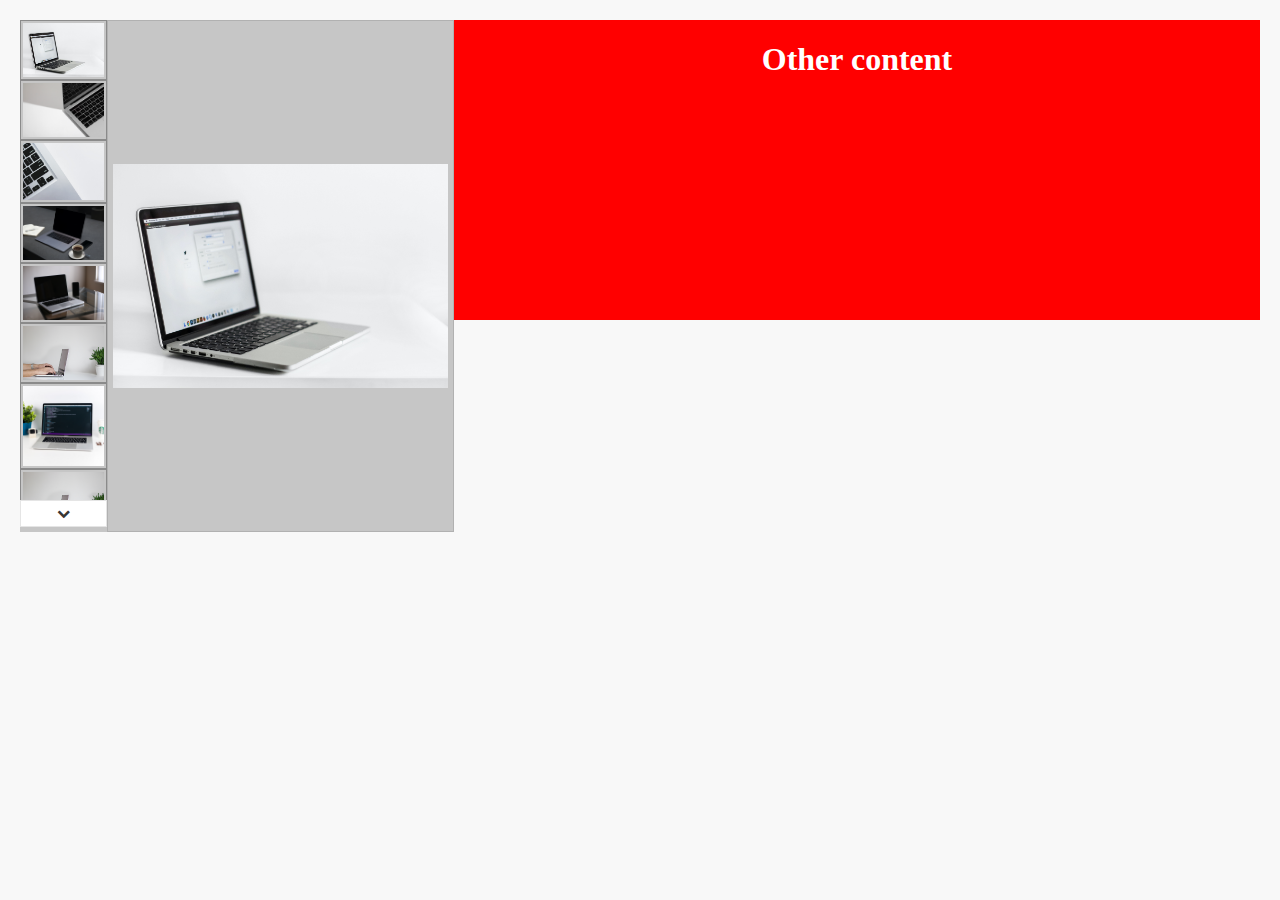
==== index.html @ f756901c "renamed" ====
<!DOCTYPE html>
<html lang="en">

<head>
    <meta charset="UTF-8">
    <meta name="viewport" content="width=device-width, initial-scale=1.0">
    <link rel="stylesheet" href="https://stackpath.bootstrapcdn.com/font-awesome/4.7.0/css/font-awesome.min.css"
        crossorigin="anonymous">
    <title>Gallery</title>
    <style>
        /*  --breakpoint-xs: 0;
            --breakpoint-sm: 576px;
            --breakpoint-md: 768px;
            --breakpoint-lg: 992px;
            --breakpoint-xl: 1200px; 
        */
        body {
            margin: 0;
            padding: 0;
            background: #f8f8f8;
        }

        .content-wrapper {
            display: flex;
            flex-direction: row;
            padding: 20px;
        }

        .carousel-wrapper {
            box-sizing: border-box;
            background: rgba(0, 0, 0, 0.2);
            display: flex;
            flex-direction: row;
        }

        .image-container {
            flex: 80%;
            padding: 5px;
            box-sizing: border-box;
            display: flex;
            justify-content: center;
            align-items: center;
            border: 1px solid rgba(0, 0, 0, 0.1);
        }

        .images-bar {
            flex: 20%;
            box-sizing: border-box;
            position: relative;
            transition: all 1s;
            vertical-align: middle;
            margin: 0px 0px 5px 0px;
        }

        .main-image {
            max-width: 100%;
            width: auto;
            height: 500px;
            object-fit: scale-down;
        }

        .images {
            height: 500px;
            padding: 0;
            display: flex;
            flex-direction: column;
            overflow: hidden;
            scroll-behavior: smooth;
        }

        .image {
            border: 1px solid rgba(0, 0, 0, 0.3);
            height: auto;
            box-sizing: border-box;
            padding: 2px;
            width: 100%;
            cursor: pointer;
            object-fit: cover;
            transition: all 0.2s;
        }

        ::-webkit-scrollbar {
            display: none;
        }

        .active {
            border: 3px solid #2874f0;
            box-sizing: border-box;
        }

        button {
            cursor: pointer;
            text-align: center;
            width: 100%;
            outline: none;
            border: 1px solid rgba(0, 0, 0, 0.1);
            background: #fff;
            color: rgba(0, 0, 0, 0.8);
        }

        .up {
            padding: 5px;
            box-sizing: border-box;
            display: none;
            position: absolute;
            top: 0;
            left: 0;
        }

        .down {
            padding: 5px;
            box-sizing: border-box;
            position: absolute;
            bottom: 0;
            left: 0;
        }

        .image-container{
            position: relative;
        }

        .prev {
            padding: 30px 4px;
            position: absolute;
            width: 20px;
            top: 50;
            left: 0;
        }

        .next {
            padding: 30px 4px;
            position: absolute;
            width: 20px;
            top: 50;
            right: 0;
        }

        @media screen and (max-width: 576px) {
            .content-wrapper {
                flex-wrap: wrap;
                padding: 10px;
            }

            .main-image {
                height: 200px;
                border-radius: 2px;
                object-fit: cover;
            }

            .carousel-wrapper {
                flex: 35%;
            }

            .images-bar {
                display: none;
            }

            .image-container {
                flex: 100%;
            }

            .other {
                flex: 75%
            }
        }

        @media screen and (min-width: 576px) {
            .content-wrapper {
                flex-wrap: wrap;
            }

            .carousel-wrapper {
                flex: 100%;
            }

            .other {
                flex: 100%
            }

            .prev,.next {
                display: none;
            }
        }

        @media screen and (min-width: 768px) {
            .content-wrapper {
                flex-wrap: wrap;
            }

            .carousel-wrapper {
                flex: 100%;
            }

            .other {
                flex: 100%
            }
        }

        @media screen and (min-width: 992px) {
            .carousel-wrapper {
                flex: 50%;
            }

            .other {
                flex: 50%
            }
        }

        @media screen and (min-width: 1200px) {
            .carousel-wrapper {
                flex: 35%;
            }

            .other {
                flex: 65%
            }
        }
    </style>
</head>

<body>
    <div class="content-wrapper">
        <div class="carousel-wrapper">
            <div class="images-bar">
                <div class="images">
                </div>
                <button class="up"><i class="fa fa-chevron-up" aria-hidden="true"></i></button>
                <button class="down"><i class="fa fa-chevron-down" aria-hidden="true"></i></button>
            </div>
            <div class="image-container">
                <button class="prev"><i class="fa fa-chevron-left" aria-hidden="true"></i></button>
                <img src="images/img1.jpg" id="img1" class="main-image">
                <button class="next"><i class="fa fa-chevron-right" aria-hidden="true"></i></button>
            </div>
        </div>
        <div class="other" style="height:300px; background: red;">
            <h1 style="color: white;text-align: center;">Other content</h1>
        </div>
    </div>
    <script>
        let imageContainer = document.querySelector('.image-container');
        let imagesClass = document.querySelector('.images')
        let mainImage = imageContainer.querySelector('.main-image');

        let path = 'images/'
        let images = {
            'img1': 'img1.jpg',
            'img2': 'img2.jpg',
            'img3': 'img3.jpg',
            'img4': 'img4.jpg',
            'img5': 'img5.jpg',
            'img6': 'img6.jpg',
            'img7': 'img7.jpg',
            'img8': 'img8.jpg',
            'img9': 'img9.jpg',
            'img10': 'img10.jpg',
            'img11': 'img11.jpg'
        }
        const imageIds = Object.keys(images);
        const imageVales = Object.values(images);

        imageVales.forEach(img => {
            imageTag = document.createElement('img');
            imageTag.src = path + img
            imageTag.setAttribute('class', 'image');
            imageTag.setAttribute('id', img.split('.')[0]);
            imageTag.setAttribute('onmouseover', 'displayInImageContainer(this.id)')
            imagesClass.appendChild(imageTag);
        })

        function displayInImageContainer(id) {
            let allImages = document.querySelectorAll('.image');
            allImages.forEach(img => {
                img.setAttribute('class', 'image');
            })
            let img = document.querySelector(`img#${id}`)
            img.setAttribute('class', 'image active')
            mainImage.src = path + images[id]
            mainImage.id = id;
        }

        let up = document.querySelector('button.up');
        let down = document.querySelector('button.down');
        up.addEventListener('click', scrollToTop);
        down.addEventListener('click', scrollToBottom);

        function scrollToTop() {
            imagesClass.scrollTop = 0;
            up.style.display = 'none';
            down.style.display = 'block';
        }
        function scrollToBottom() {
            let yheight = imagesClass.scrollHeight - imagesClass.clientHeight;
            imagesClass.scrollTo(0, yheight);
            down.style.display = 'none';
            up.style.display = 'block';
        }
        let prev = document.querySelector('.prev');
        let next = document.querySelector('.next');
        prev.addEventListener('click',getprevImageId);
        next.addEventListener('click',getnextImageId);
        
        function getprevImageId(){
            let latestImage;
            let CurrId = imageIds.indexOf(mainImage.id)
            if(CurrId === 0){
                latestImage = imageIds[imageIds.length-1]
            }else{
                latestImage = imageIds[CurrId - 1]
            }
            console.log(`${latestImage} : ${images[latestImage]}`)
            mainImage.src = path + images[latestImage]
            mainImage.id = latestImage;
        }

        function getnextImageId(){
            let latestImage;
            let CurrId = imageIds.indexOf(mainImage.id)
            if (CurrId === imageIds.length-1) {
                latestImage = imageIds[0]
            }else{
                latestImage = imageIds[CurrId + 1]
            }
            console.log(`${latestImage} : ${images[latestImage]}`)
            mainImage.src = path + images[latestImage]
            mainImage.id = latestImage;
        }
    </script>
</body>

</html>
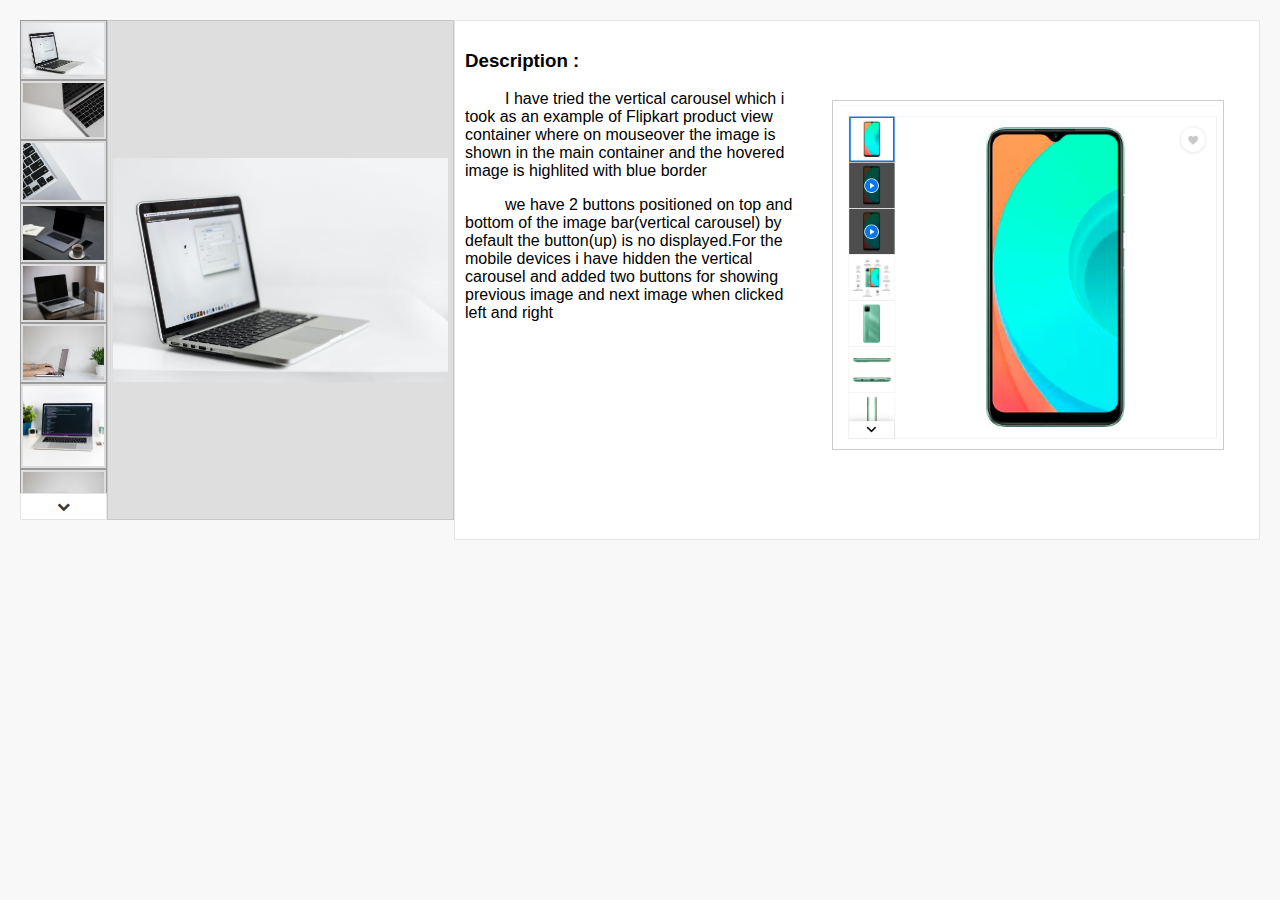
==== commit 5d8b185a: "added content and fixed some issues" ====
--- a/index.html
+++ b/index.html
@@ -18,6 +18,7 @@
             margin: 0;
             padding: 0;
             background: #f8f8f8;
+            font-family: Roboto, Arial, sans-serif;
         }
 
         .content-wrapper {
@@ -28,9 +29,11 @@
 
         .carousel-wrapper {
             box-sizing: border-box;
-            background: rgba(0, 0, 0, 0.2);
+            background: rgba(0, 0, 0, 0.1);
             display: flex;
             flex-direction: row;
+            height: 500px;
+            margin: 0 0 20px 0;
         }
 
         .image-container {
@@ -49,7 +52,7 @@
             position: relative;
             transition: all 1s;
             vertical-align: middle;
-            margin: 0px 0px 5px 0px;
+            /* margin: 0px 0px 5px 0px; */
         }
 
         .main-image {
@@ -115,7 +118,7 @@
             left: 0;
         }
 
-        .image-container{
+        .image-container {
             position: relative;
         }
 
@@ -135,20 +138,52 @@
             right: 0;
         }
 
+        .Description {
+            padding: 10px;
+            border: 1px solid rgba(0, 0, 0, 0.1);
+            box-sizing: border-box;
+            background: #fff;
+            color: #000;
+        }
+
+        .des-content {
+            width: 100%;
+        }
+
+        figure{
+            
+        }
+        .sample {
+            width: 50%;
+            height: auto;
+            padding: 4px;
+            margin: 10px 25px;
+            float: right;
+            border: 1px solid rgba(0, 0, 0, 0.2);
+            box-sizing: border-box;
+        }
+
+        p {
+            text-indent: 40px;
+        }
+
         @media screen and (max-width: 576px) {
             .content-wrapper {
                 flex-wrap: wrap;
                 padding: 10px;
             }
 
+            .carousel-wrapper {
+                flex: 35%;
+                height: 250px;
+            }
+
             .main-image {
-                height: 200px;
+                height: 250px;
                 border-radius: 2px;
+                padding: 5px;
+                box-sizing: border-box;
                 object-fit: cover;
-            }
-
-            .carousel-wrapper {
-                flex: 35%;
             }
 
             .images-bar {
@@ -159,8 +194,17 @@
                 flex: 100%;
             }
 
-            .other {
-                flex: 75%
+            .Description {
+                flex: 75% border
+            }
+
+            .sample {
+                float: none;
+                width: 98%;
+                margin: 1%;
+                height: auto;
+                padding: 4px;
+                box-sizing: border-box;
             }
         }
 
@@ -173,11 +217,12 @@
                 flex: 100%;
             }
 
-            .other {
+            .Description {
                 flex: 100%
             }
 
-            .prev,.next {
+            .prev,
+            .next {
                 display: none;
             }
         }
@@ -191,7 +236,7 @@
                 flex: 100%;
             }
 
-            .other {
+            .Description {
                 flex: 100%
             }
         }
@@ -201,7 +246,7 @@
                 flex: 50%;
             }
 
-            .other {
+            .Description {
                 flex: 50%
             }
         }
@@ -211,7 +256,7 @@
                 flex: 35%;
             }
 
-            .other {
+            .Description {
                 flex: 65%
             }
         }
@@ -233,8 +278,21 @@
                 <button class="next"><i class="fa fa-chevron-right" aria-hidden="true"></i></button>
             </div>
         </div>
-        <div class="other" style="height:300px; background: red;">
-            <h1 style="color: white;text-align: center;">Other content</h1>
+        <div class="Description">
+            <div class="des-content">
+                <h3>Description :</h3>
+                <img src="images/flipkart.PNG" class="sample" alt="demo-image">
+
+                <p>I have tried the vertical carousel which i took as an example of Flipkart product view container
+                    where on mouseover the image is shown in the main container and the hovered image is
+                    highlited with blue border</p>
+
+                <p>we have 2 buttons positioned on top and bottom of the image bar(vertical carousel)
+                    by default the button(up) is no displayed.For the mobile devices i have hidden the vertical carousel and
+                    added two buttons for showing previous image and next image when clicked left and right</p>
+                
+
+            </div>
         </div>
     </div>
     <script>
@@ -297,31 +355,31 @@
         }
         let prev = document.querySelector('.prev');
         let next = document.querySelector('.next');
-        prev.addEventListener('click',getprevImageId);
-        next.addEventListener('click',getnextImageId);
-        
-        function getprevImageId(){
+        prev.addEventListener('click', getprevImageId);
+        next.addEventListener('click', getnextImageId);
+
+        function getprevImageId() {
             let latestImage;
             let CurrId = imageIds.indexOf(mainImage.id)
-            if(CurrId === 0){
-                latestImage = imageIds[imageIds.length-1]
-            }else{
+            if (CurrId === 0) {
+                latestImage = imageIds[imageIds.length - 1]
+            } else {
                 latestImage = imageIds[CurrId - 1]
             }
-            console.log(`${latestImage} : ${images[latestImage]}`)
+            // console.log(`${latestImage} : ${images[latestImage]}`)
             mainImage.src = path + images[latestImage]
             mainImage.id = latestImage;
         }
 
-        function getnextImageId(){
+        function getnextImageId() {
             let latestImage;
             let CurrId = imageIds.indexOf(mainImage.id)
-            if (CurrId === imageIds.length-1) {
+            if (CurrId === imageIds.length - 1) {
                 latestImage = imageIds[0]
-            }else{
+            } else {
                 latestImage = imageIds[CurrId + 1]
             }
-            console.log(`${latestImage} : ${images[latestImage]}`)
+            // console.log(`${latestImage} : ${images[latestImage]}`)
             mainImage.src = path + images[latestImage]
             mainImage.id = latestImage;
         }
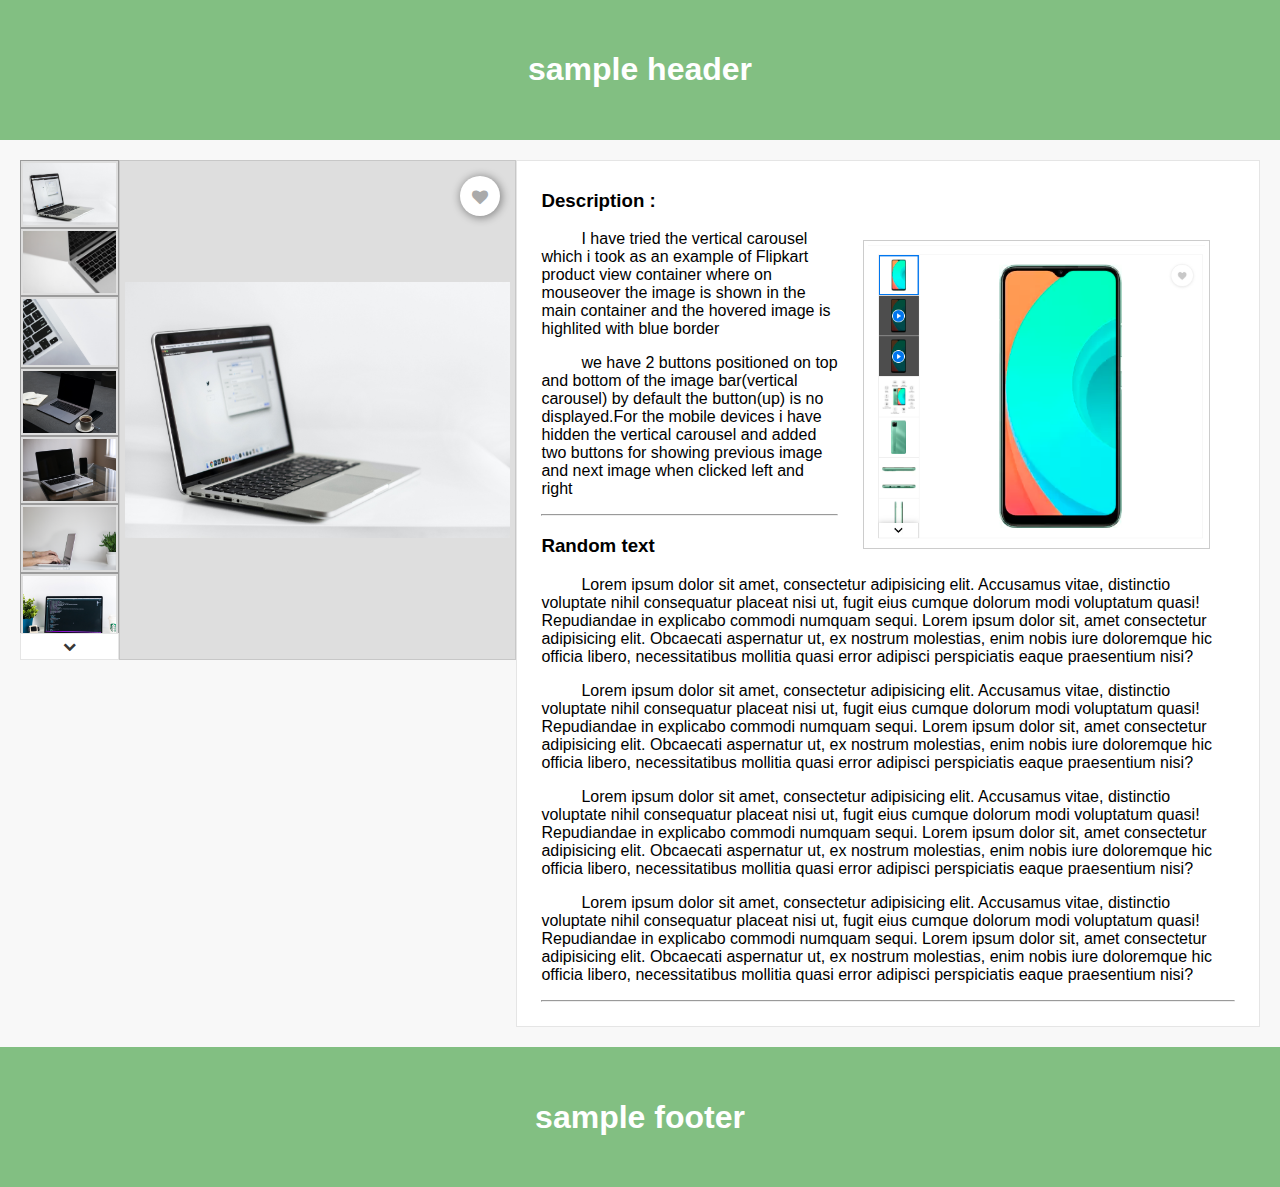
==== commit 6945cbe2: "updated code" ====
--- a/index.html
+++ b/index.html
@@ -67,7 +67,8 @@
             padding: 0;
             display: flex;
             flex-direction: column;
-            overflow: hidden;
+            /* need to be hidden */
+            overflow: scroll;
             scroll-behavior: smooth;
         }
 
@@ -147,12 +148,10 @@
         }
 
         .des-content {
-            width: 100%;
-        }
-
-        figure{
-            
-        }
+            width: 96%;
+            margin: 2%;
+        }
+
         .sample {
             width: 50%;
             height: auto;
@@ -163,8 +162,28 @@
             box-sizing: border-box;
         }
 
-        p {
+        .des-content p {
             text-indent: 40px;
+        }
+
+        .wishlist {
+            position: absolute;
+            top: 15px;
+            right: 15px;
+            width: 40px;
+            height: 40px;
+            border-radius: 50rem !important;
+            background: #fff;
+            box-shadow: 1px 1px 8px 1px rgba(0, 0, 0, 0.4);
+            display: flex;
+            justify-content: center;
+            align-items: center;
+            cursor: pointer;
+        }
+
+        .fa-heart {
+            color: #aaa;
+            margin-top: 2px;
         }
 
         @media screen and (max-width: 576px) {
@@ -253,17 +272,26 @@
 
         @media screen and (min-width: 1200px) {
             .carousel-wrapper {
-                flex: 35%;
+                flex: 40%;
             }
 
             .Description {
-                flex: 65%
-            }
+                flex: 60%
+            }
+        }
+
+        header,
+        footer {
+            padding: 30px;
+            background: #3939;
         }
     </style>
 </head>
 
 <body>
+    <header>
+        <h1 style="color:#fff; text-align:center">sample header</h1>
+    </header>
     <div class="content-wrapper">
         <div class="carousel-wrapper">
             <div class="images-bar">
@@ -275,6 +303,7 @@
             <div class="image-container">
                 <button class="prev"><i class="fa fa-chevron-left" aria-hidden="true"></i></button>
                 <img src="images/img1.jpg" id="img1" class="main-image">
+                <div class="wishlist"><i class="fa fa-heart" aria-hidden="true"></i></div>
                 <button class="next"><i class="fa fa-chevron-right" aria-hidden="true"></i></button>
             </div>
         </div>
@@ -288,13 +317,44 @@
                     highlited with blue border</p>
 
                 <p>we have 2 buttons positioned on top and bottom of the image bar(vertical carousel)
-                    by default the button(up) is no displayed.For the mobile devices i have hidden the vertical carousel and
+                    by default the button(up) is no displayed.For the mobile devices i have hidden the vertical carousel
+                    and
                     added two buttons for showing previous image and next image when clicked left and right</p>
-                
-
+                <hr>
+                <h3>Random text</h3>
+
+                <p>Lorem ipsum dolor sit amet, consectetur adipisicing elit. Accusamus vitae, distinctio voluptate nihil
+                    consequatur placeat nisi ut, fugit eius cumque dolorum modi voluptatum quasi! Repudiandae in
+                    explicabo commodi numquam sequi. Lorem ipsum dolor sit, amet consectetur adipisicing elit. Obcaecati
+                    aspernatur ut, ex nostrum molestias, enim nobis iure doloremque hic officia libero, necessitatibus
+                    mollitia quasi error adipisci perspiciatis eaque praesentium nisi?
+                </p>
+                <p>Lorem ipsum dolor sit amet, consectetur adipisicing elit. Accusamus vitae, distinctio voluptate nihil
+                    consequatur placeat nisi ut, fugit eius cumque dolorum modi voluptatum quasi! Repudiandae in
+                    explicabo commodi numquam sequi. Lorem ipsum dolor sit, amet consectetur adipisicing elit. Obcaecati
+                    aspernatur ut, ex nostrum molestias, enim nobis iure doloremque hic officia libero, necessitatibus
+                    mollitia quasi error adipisci perspiciatis eaque praesentium nisi?
+                </p>
+                <p>Lorem ipsum dolor sit amet, consectetur adipisicing elit. Accusamus vitae, distinctio voluptate nihil
+                    consequatur placeat nisi ut, fugit eius cumque dolorum modi voluptatum quasi! Repudiandae in
+                    explicabo commodi numquam sequi. Lorem ipsum dolor sit, amet consectetur adipisicing elit. Obcaecati
+                    aspernatur ut, ex nostrum molestias, enim nobis iure doloremque hic officia libero, necessitatibus
+                    mollitia quasi error adipisci perspiciatis eaque praesentium nisi?
+                </p>
+                <p>Lorem ipsum dolor sit amet, consectetur adipisicing elit. Accusamus vitae, distinctio voluptate nihil
+                    consequatur placeat nisi ut, fugit eius cumque dolorum modi voluptatum quasi! Repudiandae in
+                    explicabo commodi numquam sequi. Lorem ipsum dolor sit, amet consectetur adipisicing elit. Obcaecati
+                    aspernatur ut, ex nostrum molestias, enim nobis iure doloremque hic officia libero, necessitatibus
+                    mollitia quasi error adipisci perspiciatis eaque praesentium nisi?
+                </p>
+                <hr>
             </div>
         </div>
     </div>
+    <footer>
+        <h1 style="color:#fff; text-align:center">sample footer</h1>
+    </footer>
+
     <script>
         let imageContainer = document.querySelector('.image-container');
         let imagesClass = document.querySelector('.images')
@@ -383,6 +443,19 @@
             mainImage.src = path + images[latestImage]
             mainImage.id = latestImage;
         }
+
+        let wishlist = document.querySelector('.wishlist');
+        wishlist.addEventListener('click', addOrRemoveFormWishlist);
+
+        function addOrRemoveFormWishlist() {
+            let heart = wishlist.querySelector('.fa-heart')
+            // console.log(heart)
+            if (heart.style.color !== 'red') {
+                heart.style.color = 'red'
+            } else {
+                heart.style.color = '#aaa'
+            }
+        }
     </script>
 </body>
 
